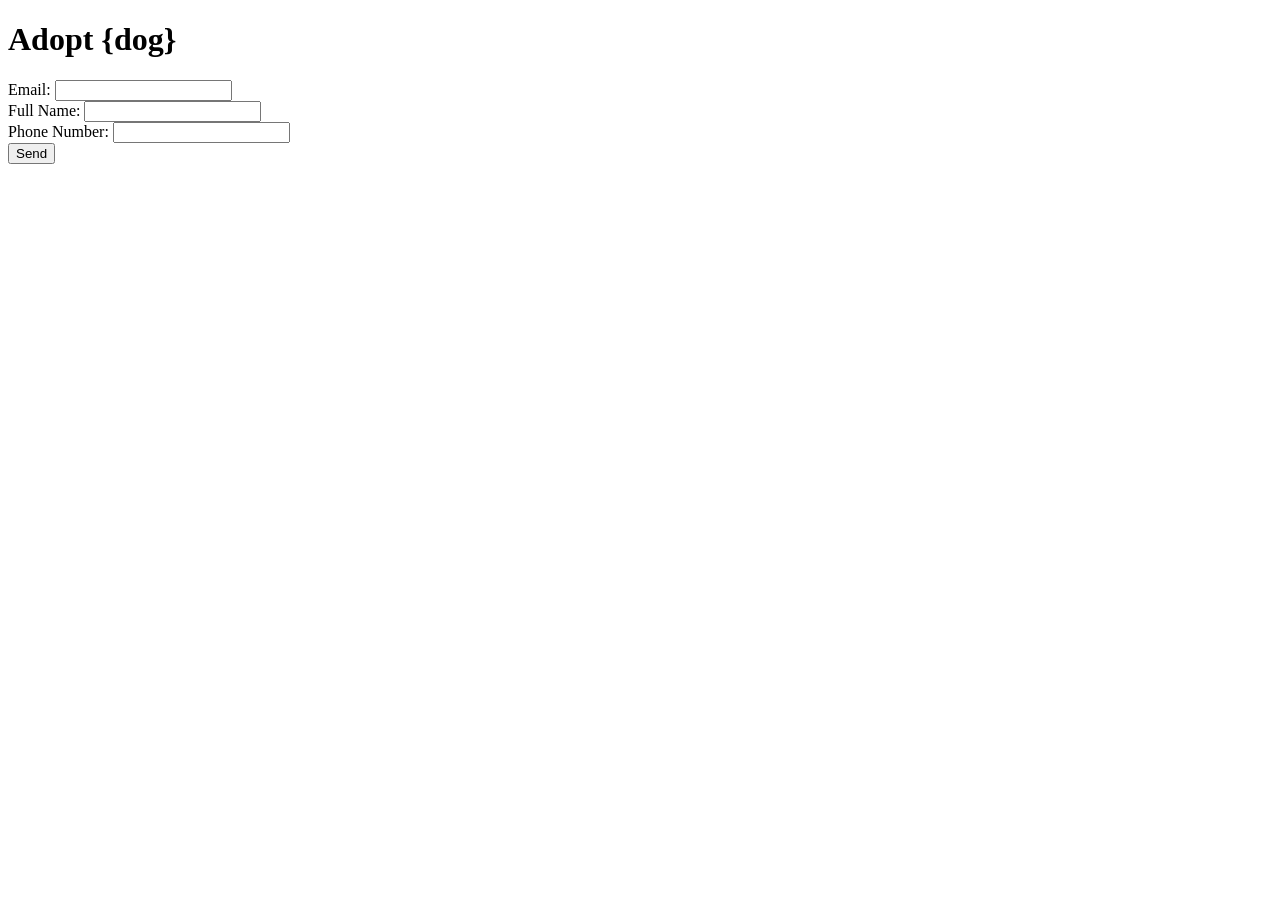
==== src/adopt.html @ 3b7a84e3 "Add adopt.html for dog adoption form" ====
<!DOCTYPE html>
<html lang="en">
<head>
    <meta charset="UTF-8">
    <meta name="viewport" content="width=device-width, initial-scale=1.0">
    <title>Adopt a Dog</title>
</head>
<body>
    <h1 id="dog-heading">Adopt {dog}</h1>
    <img id="dog-image" src="" alt="Dog image" style="max-width: 300px; display: none">
    <form id="adoption-form">
        <div>
            <label for="email">Email:</label>
            <input type="email" id="email" required>
        </div>

        <div>
            <label for="fullName">Full Name:</label>
            <input type="text" id="fullName" required>
        </div>

        <div>
            <label for="phone">Phone Number:</label>
            <input type="tel" id="phone" required>
        </div>

        <button type="submit">Send</button>
        </form>
        <script src="adopt.js"></script>
</body>
</html>
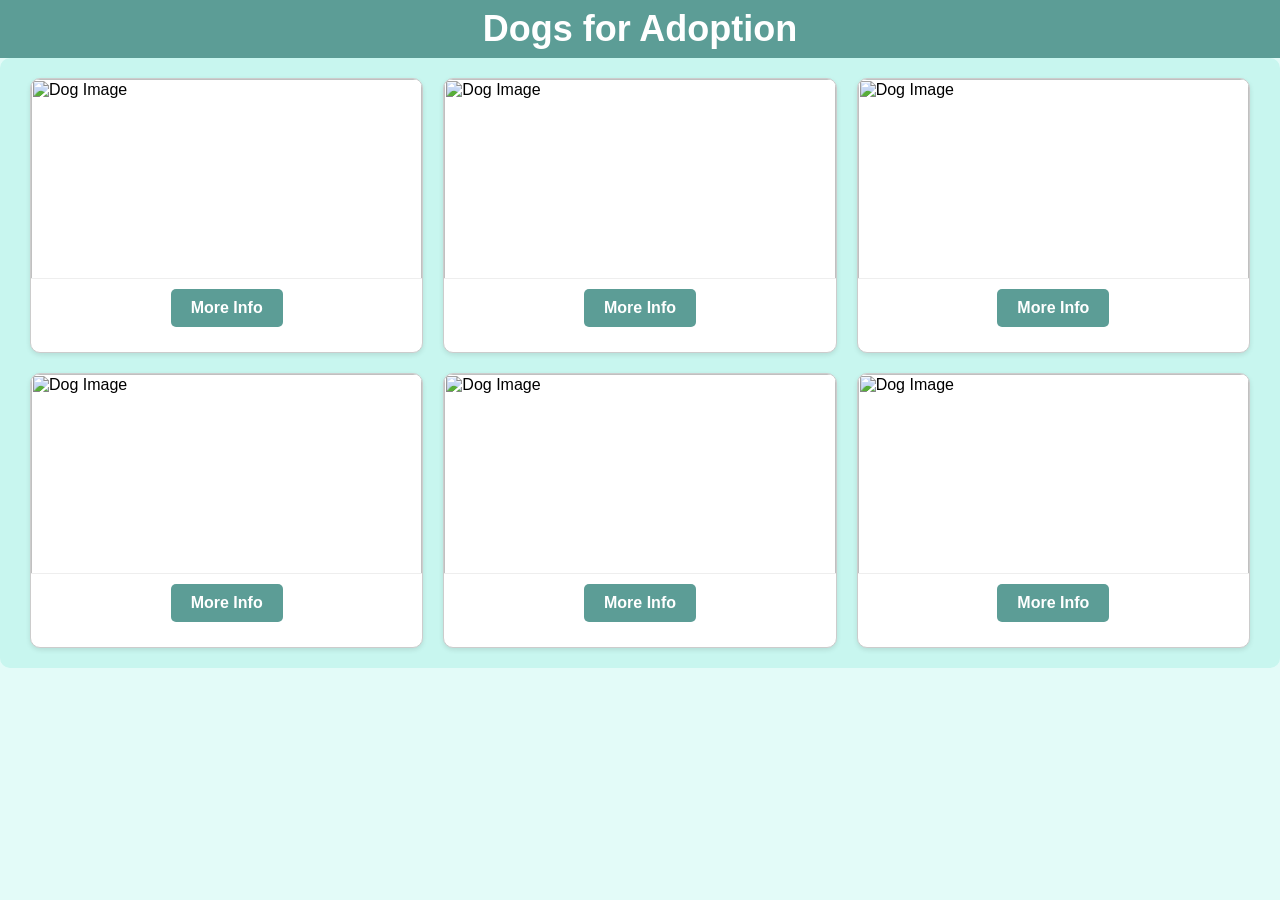
==== commit e109461c: "update for adopt files finished the adopt files" ====
--- a/src/adopt.html
+++ b/src/adopt.html
@@ -4,28 +4,47 @@
     <meta charset="UTF-8">
     <meta name="viewport" content="width=device-width, initial-scale=1.0">
     <title>Adopt a Dog</title>
+    <link rel="stylesheet" href="styles.css">
+    <link rel="stylesheet" href="adopt.css">
 </head>
 <body>
-    <h1 id="dog-heading">Adopt {dog}</h1>
-    <img id="dog-image" src="" alt="Dog image" style="max-width: 300px; display: none">
-    <form id="adoption-form">
-        <div>
-            <label for="email">Email:</label>
-            <input type="email" id="email" required>
+    <header>Dog Adoption Portal</header>
+
+    <main>
+        <h1 id="adopt-heading">Adopt Dog</h1>
+
+        <div id="dog-summary">
+            <img id="dog-summary-image" src="" alt="Dog Image">
+            <h2 id="dog-summary-name"></h2>
         </div>
 
-        <div>
-            <label for="fullName">Full Name:</label>
-            <input type="text" id="fullName" required>
-        </div>
+        <form id="adopt-form">
+            <div class="form-group">
+                <label for="email">Email:</label>
+                <input type="email" id="email" name="email" required>
+            </div>
 
-        <div>
-            <label for="phone">Phone Number:</label>
-            <input type="tel" id="phone" required>
-        </div>
+            <div class="form-group">
+                <label for="fullname">Full Name:</label>
+                <input type="text" id="fullname" name="fullname" required>
+            </div>
 
-        <button type="submit">Send</button>
+            <div class="form-group">
+                <label for="phone">Phone Number:</label>
+                <input type="tel" id="phone" name="phone" required>
+            </div>
+
+            <button type="submit" class="btn">Send</button>
         </form>
-        <script src="adopt.js"></script>
+
+        <a href="index.html" class="back-link">Back to list</a>
+    </main>
+
+    <div class="peeking-dog-container">
+        <div class="peeking-dog-image"></div>
+    </div>
+
+    <script src="script.js"></script>
+    <script src="adopt.js"></script>
 </body>
-</html>
+</html>
--- a/src/styles.css
+++ b/src/styles.css
@@ -0,0 +1,39 @@
+
+* {
+    box-sizing: border-box;
+    margin: 0;
+    padding: 0;
+}
+
+body {
+    font-family: Calibri, Candara, Segoe, "Segoe UI", Optima, Arial, sans-serif;
+    background-color: #e3fbf8;
+    margin: 0;
+    padding: 0;
+}
+
+header {
+    background-color: #5c9d96;
+    text-align: center;
+    font-size: large;
+    color: white;
+    padding: 8px;
+    text-align: center;
+}
+
+.btn {
+    display: inline-block;
+    padding: 10px 20px;
+    background-color: #5c9d96;
+    color: white;
+    border: none;
+    border-radius: 5px;
+    cursor: pointer;
+    text-decoration: none;
+    transition: background-color 0.3s ease; 
+    font-weight: bold;
+}
+
+.btn:hover {
+    background-color: #45827b;
+}
--- a/src/adopt.css
+++ b/src/adopt.css
@@ -0,0 +1,103 @@
+/* adopt.css */
+
+/* Main container for the form page */
+main {
+    max-width: 550px; /* Narrower container for a centered form look */
+    margin: 40px auto;
+    padding: 0 20px;
+    text-align: center;
+}
+
+/* Page heading */
+h1 {
+    color: #333;
+    margin-bottom: 30px;
+    font-size: 2.2rem;
+}
+
+/* Dog summary box (Image + Name) above the form */
+#dog-summary {
+    display: flex;
+    flex-direction: column;
+    align-items: center;
+    gap: 15px;
+    margin-bottom: 30px;
+    padding: 25px;
+    border-radius: 10px;
+    background-color: #c8f6ef; /* Matches index and dog detail pages */
+    box-shadow: 0 4px 8px rgba(0,0,0,0.1);
+}
+
+#dog-summary-image {
+    width: 120px;
+    height: 120px;
+    object-fit: cover; /* Required to prevent distortion */
+    border-radius: 50%; /* Circular image for the summary */
+    border: 3px solid white;
+}
+
+#dog-summary-name {
+    color: #5c9d96;
+    margin: 0;
+}
+
+/* Form styling */
+#adopt-form {
+    background-color: white;
+    padding: 30px;
+    border-radius: 12px;
+    box-shadow: 0 2px 10px rgba(0,0,0,0.05);
+    text-align: left; /* Labels should be left-aligned */
+}
+
+/* Spacing for each input field section */
+.form-group {
+    margin-bottom: 20px;
+}
+
+/* Label styling */
+label {
+    display: block;
+    margin-bottom: 8px;
+    font-weight: bold;
+    color: #444;
+}
+
+/* Input field styling (Email, Name, Phone) */
+input {
+    width: 100%;
+    padding: 12px;
+    border: 1px solid #ccc;
+    border-radius: 6px;
+    font-size: 1rem;
+    font-family: inherit; /* Ensures Calibri is used */
+    transition: border-color 0.3s;
+}
+
+/* Highlight input on focus */
+input:focus {
+    outline: none;
+    border-color: #5c9d96;
+    box-shadow: 0 0 5px rgba(92, 157, 150, 0.3);
+}
+
+/* Submit button within the form */
+#adopt-form .btn {
+    width: 100%; /* Full width button for the form */
+    margin-top: 10px;
+    font-size: 1.1rem;
+    cursor: pointer;
+}
+
+/* Navigation link back to list */
+.back-link {
+    display: inline-block;
+    margin-top: 25px;
+    text-decoration: none;
+    color: #5c9d96;
+    font-weight: bold;
+}
+
+.back-link:hover {
+    text-decoration: underline;
+}
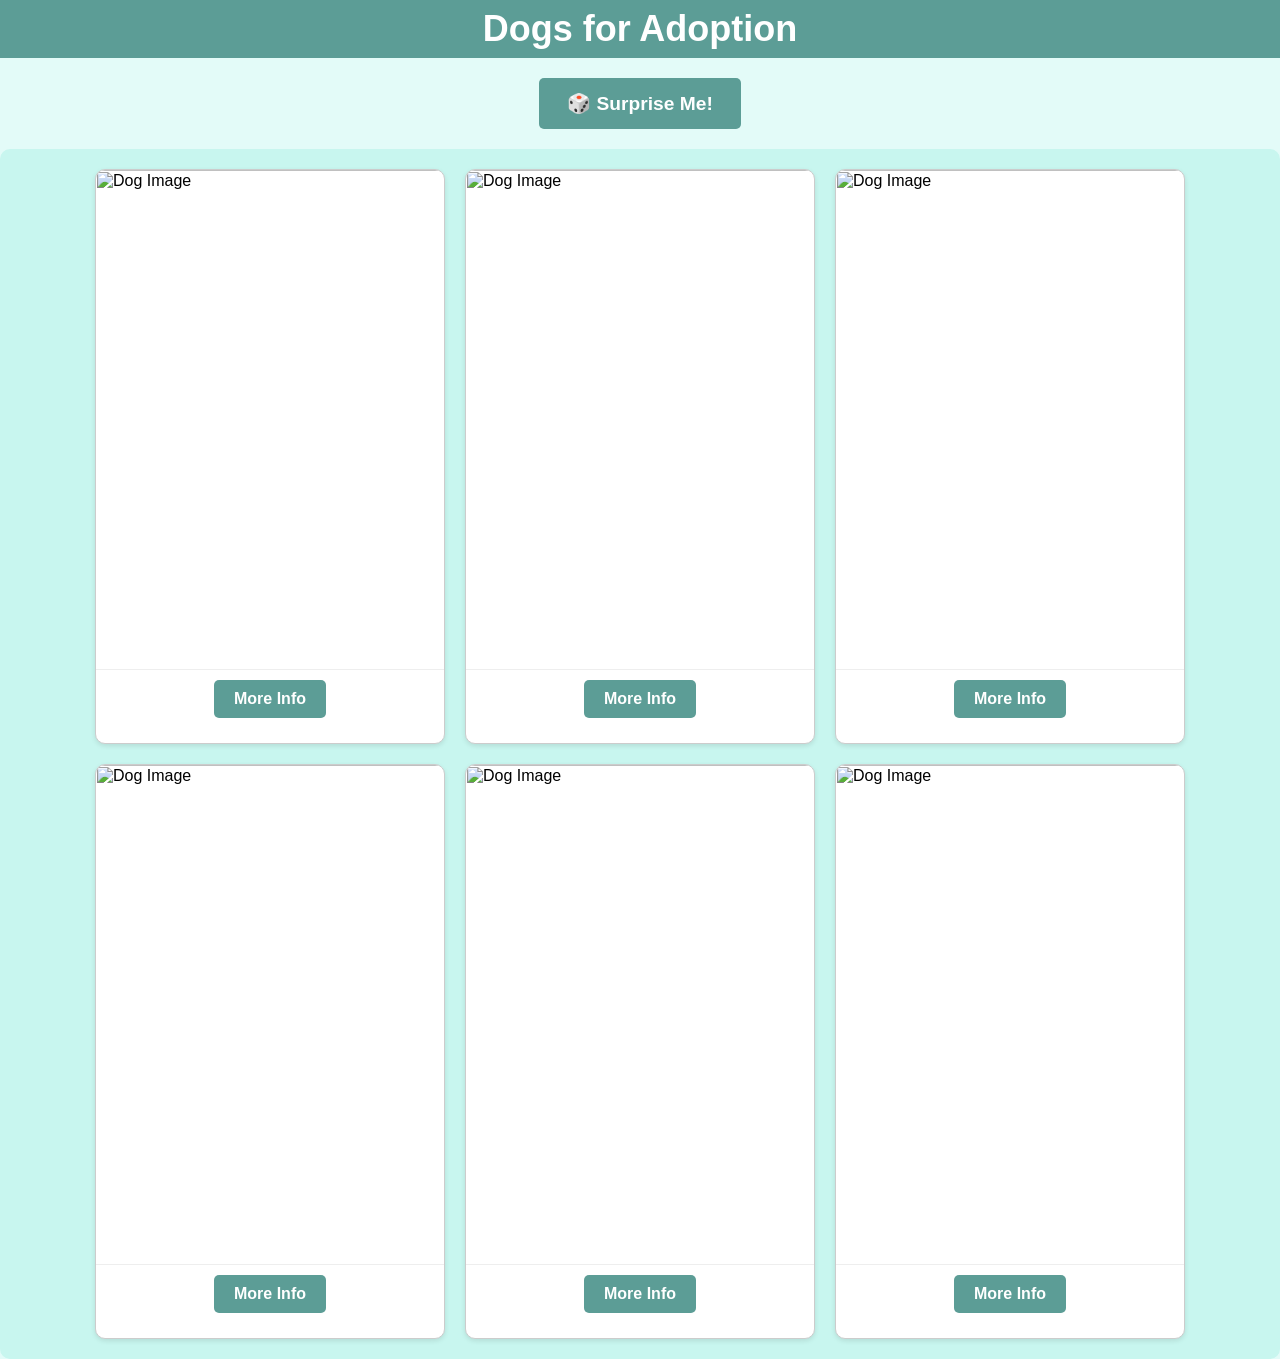
==== commit dcac4063: "fixing bugs" ====
--- a/src/adopt.html
+++ b/src/adopt.html
@@ -8,11 +8,11 @@
     <link rel="stylesheet" href="adopt.css">
 </head>
 <body>
-    <header>Dog Adoption Portal</header>
+    <header>
+        <h1 id="adopt-heading">Adopt Dog</h1>
+    </header>
 
     <main>
-        <h1 id="adopt-heading">Adopt Dog</h1>
-
         <div id="dog-summary">
             <img id="dog-summary-image" src="" alt="Dog Image">
             <h2 id="dog-summary-name"></h2>
--- a/src/adopt.css
+++ b/src/adopt.css
@@ -8,11 +8,11 @@
     text-align: center;
 }
 
-/* Page heading */
-h1 {
-    color: #333;
-    margin-bottom: 30px;
-    font-size: 2.2rem;
+/* Page heading (now inside header) */
+header h1 {
+    color: white;
+    margin: 0;
+    font-size: 1.6rem;
 }
 
 /* Dog summary box (Image + Name) above the form */
@@ -29,10 +29,10 @@
 }
 
 #dog-summary-image {
-    width: 120px;
-    height: 120px;
-    object-fit: cover; /* Required to prevent distortion */
-    border-radius: 50%; /* Circular image for the summary */
+    width: 90px;
+    height: auto;
+    object-fit: cover;
+    border-radius: 10px;
     border: 3px solid white;
 }
 
